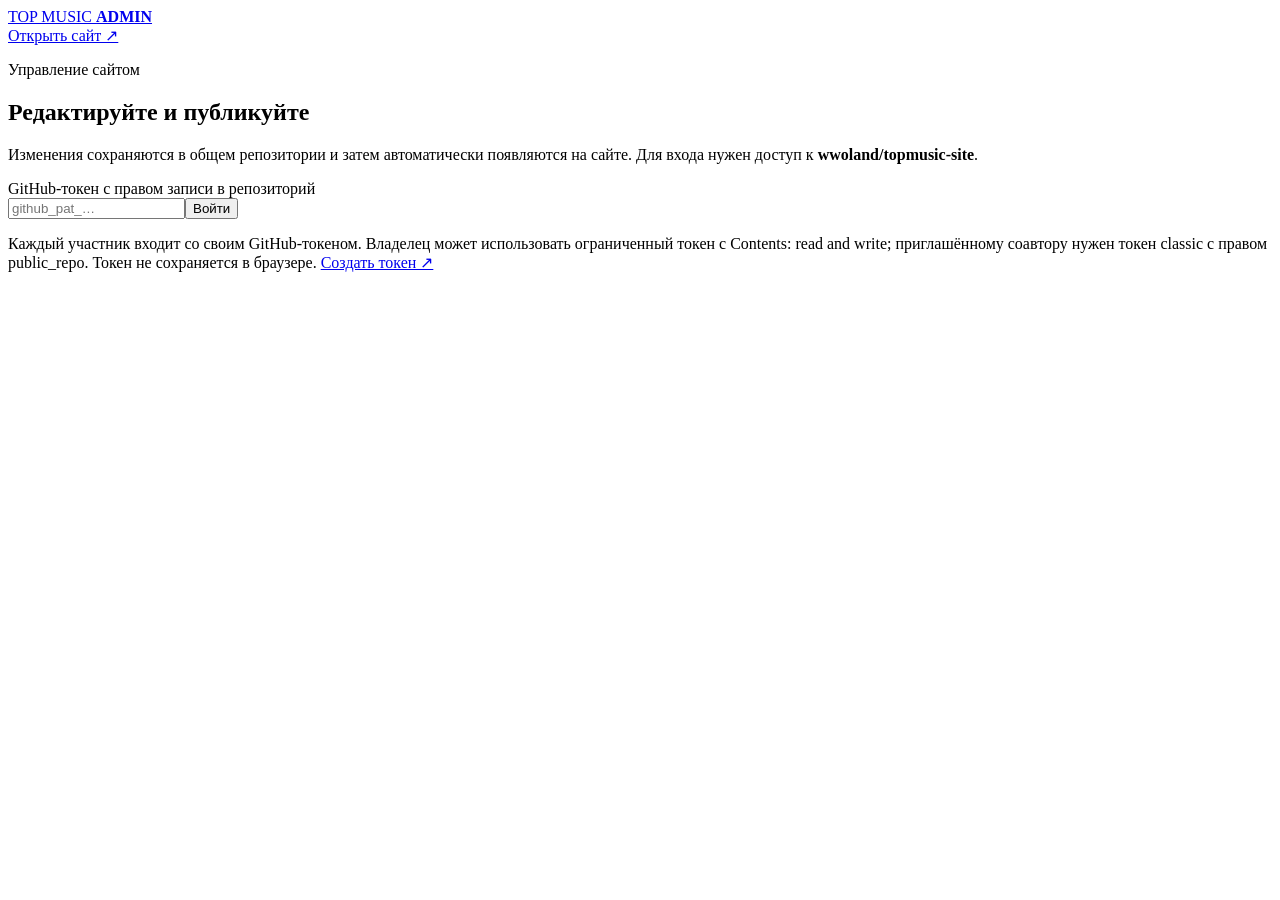
==== admin.html @ f508fe6a "Configure shared admin and publish latest site without losing edits" ====
<!doctype html>
<html lang="ru">
<head>
  <meta charset="utf-8">
  <meta name="viewport" content="width=device-width, initial-scale=1">
  <meta name="robots" content="noindex,nofollow">
  <title>Управление сайтом — Top Music Production</title>
  <link rel="icon" href="assets/favicon.svg">
  <link rel="stylesheet" href="assets/css/admin.css?v=1">
  <script src="assets/js/admin.js?v=2" defer></script>
</head>
<body>
  <header class="topbar">
    <a class="brand" href="index.html"><img src="assets/icons/logo.svg" alt=""><span>TOP MUSIC <b>ADMIN</b></span></a>
    <div class="topbar-actions"><a href="index.html" target="_blank" rel="noopener noreferrer">Открыть сайт ↗</a><button id="logout" type="button" hidden>Выйти</button></div>
  </header>

  <main>
    <section class="login card" id="loginPanel" aria-labelledby="loginTitle">
      <p class="eyebrow">Управление сайтом</p>
      <h1 id="loginTitle">Редактируйте и публикуйте</h1>
      <p>Изменения сохраняются в общем репозитории и затем автоматически появляются на сайте. Для входа нужен доступ к <strong>wwoland/topmusic-site</strong>.</p>
      <form id="loginForm">
        <label for="token">GitHub-токен с правом записи в репозиторий</label>
        <div class="token-row"><input id="token" type="password" autocomplete="off" spellcheck="false" required placeholder="github_pat_…"><button class="primary" type="submit">Войти</button></div>
      </form>
      <p class="hint">Каждый участник входит со своим GitHub-токеном. Владелец может использовать ограниченный токен с Contents: read and write; приглашённому соавтору нужен токен classic с правом public_repo. Токен не сохраняется в браузере. <a href="https://github.com/settings/tokens/new" target="_blank" rel="noopener noreferrer">Создать токен ↗</a></p>
    </section>

    <section id="editorPanel" hidden>
      <div class="intro"><div><p class="eyebrow">Редактор</p><h1>Содержимое сайта</h1><p>Выберите страницу, меняйте текст и ссылки или загружайте файлы. Кнопка «Опубликовать» отправляет изменения на сайт.</p></div><a class="site-link" id="previewLink" href="index.html" target="_blank" rel="noopener noreferrer">Посмотреть страницу ↗</a></div>
      <div class="toolbar card"><div class="tabs" role="tablist" aria-label="Разделы админки"><button class="tab active" data-tab="pages" type="button">Страницы</button><button class="tab" data-tab="services" type="button">Услуги</button><button class="tab" data-tab="artists" type="button">Артисты</button><button class="tab" data-tab="files" type="button">Файлы</button></div><div class="publish"><span id="dirtyMark" class="dirty" hidden>Есть несохранённые изменения</span><button class="primary" id="publish" type="button" disabled>Опубликовать</button></div></div>

      <section id="pagesTab" class="tab-panel">
        <div class="controls card"><label>Страница<select id="pageSelect"><option value="index.html">Главная</option><option value="pages/label.html">Лейбл</option><option value="pages/services.html">Продакшн</option><option value="pages/studio.html">Студия</option></select></label><label>Найти поле<input id="fieldSearch" type="search" placeholder="Например, скидка или отзыв"></label></div>
        <div class="tip">Текст сохраняется без изменения оформления. Для изображения или видео укажите ссылку либо загрузите файл прямо в нужное поле. Кнопки и другие ссылки редактируются отдельно.</div>
        <div id="pageFields" class="field-groups"></div>
      </section>

      <section id="artistsTab" class="tab-panel" hidden><div class="tip">В каждом блоке артисты идут по порядку показа: чем выше имя, тем чаще оно появляется на витрине.</div><div id="artistPools"></div></section>

      <section id="servicesTab" class="tab-panel" hidden><div class="tip">Здесь редактируются подробные тексты в попапах услуг. Названия, краткие описания и цены находятся во вкладке «Страницы».</div><div id="serviceDetails"></div></section>

      <section id="filesTab" class="tab-panel" hidden><div class="card upload-card"><h2>Загрузить файл</h2><p>Изображения, видео, аудио и PDF. После загрузки получите ссылку, которую можно поставить в текст или медиа-поле.</p><label class="file-picker">Выберите файл<input id="standaloneFile" type="file" accept="image/jpeg,image/png,image/webp,image/gif,video/mp4,video/webm,audio/mpeg,audio/mp4,audio/wav,application/pdf"></label><button class="primary" id="uploadStandalone" type="button">Загрузить</button><output id="uploadedPath"></output></div></section>
    </section>
    <div id="status" role="status" aria-live="polite"></div>
  </main>
</body>
</html>
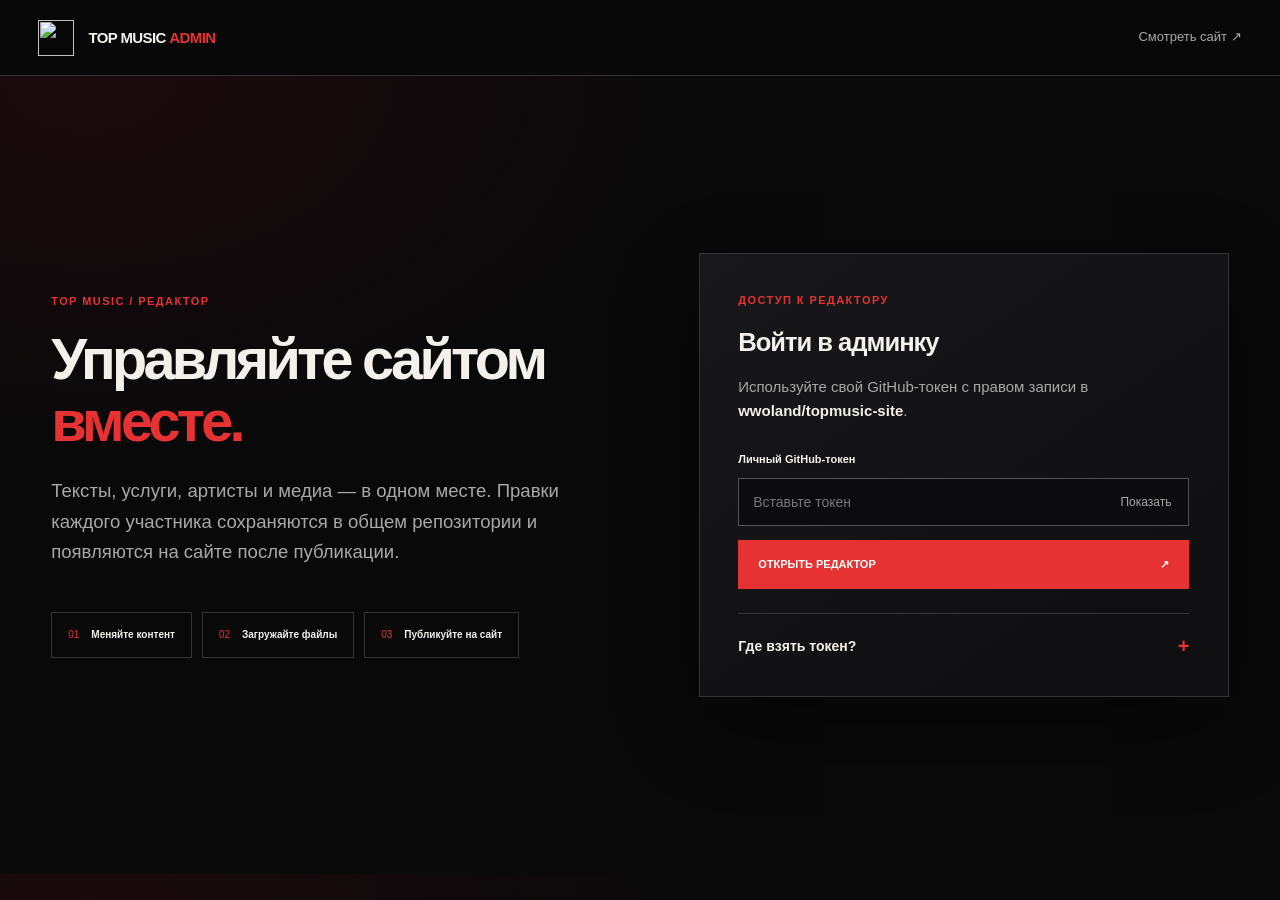
==== commit f2aaef42: "Improve admin editing UX and responsive layout" ====
--- a/admin.html
+++ b/admin.html
@@ -6,35 +6,45 @@
   <meta name="robots" content="noindex,nofollow">
   <title>Управление сайтом — Top Music Production</title>
   <link rel="icon" href="assets/favicon.svg">
-  <link rel="stylesheet" href="assets/css/admin.css?v=1">
-  <script src="assets/js/admin.js?v=2" defer></script>
+  <link rel="stylesheet" href="assets/css/admin.css?v=2">
+  <script src="assets/js/admin.js?v=3" defer></script>
 </head>
 <body>
   <header class="topbar">
     <a class="brand" href="index.html"><img src="assets/icons/logo.svg" alt=""><span>TOP MUSIC <b>ADMIN</b></span></a>
-    <div class="topbar-actions"><a href="index.html" target="_blank" rel="noopener noreferrer">Открыть сайт ↗</a><button id="logout" type="button" hidden>Выйти</button></div>
+    <div class="topbar-actions"><a href="index.html" target="_blank" rel="noopener noreferrer">Смотреть сайт ↗</a><span id="currentUser" class="current-user" hidden></span><button id="logout" type="button" hidden>Выйти</button></div>
   </header>
 
   <main>
-    <section class="login card" id="loginPanel" aria-labelledby="loginTitle">
-      <p class="eyebrow">Управление сайтом</p>
-      <h1 id="loginTitle">Редактируйте и публикуйте</h1>
-      <p>Изменения сохраняются в общем репозитории и затем автоматически появляются на сайте. Для входа нужен доступ к <strong>wwoland/topmusic-site</strong>.</p>
-      <form id="loginForm">
-        <label for="token">GitHub-токен с правом записи в репозиторий</label>
-        <div class="token-row"><input id="token" type="password" autocomplete="off" spellcheck="false" required placeholder="github_pat_…"><button class="primary" type="submit">Войти</button></div>
-      </form>
-      <p class="hint">Каждый участник входит со своим GitHub-токеном. Владелец может использовать ограниченный токен с Contents: read and write; приглашённому соавтору нужен токен classic с правом public_repo. Токен не сохраняется в браузере. <a href="https://github.com/settings/tokens/new" target="_blank" rel="noopener noreferrer">Создать токен ↗</a></p>
+    <section class="login" id="loginPanel" aria-labelledby="loginTitle">
+      <div class="login-intro">
+        <p class="eyebrow">Top Music / редактор</p>
+        <h1 id="loginTitle">Управляйте сайтом <span>вместе.</span></h1>
+        <p>Тексты, услуги, артисты и медиа — в одном месте. Правки каждого участника сохраняются в общем репозитории и появляются на сайте после публикации.</p>
+        <div class="login-points" aria-label="Возможности редактора"><span>01 <b>Меняйте контент</b></span><span>02 <b>Загружайте файлы</b></span><span>03 <b>Публикуйте на сайт</b></span></div>
+      </div>
+      <div class="login-card card">
+        <p class="eyebrow">Доступ к редактору</p>
+        <h2>Войти в админку</h2>
+        <p>Используйте свой GitHub-токен с правом записи в <strong>wwoland/topmusic-site</strong>.</p>
+        <form id="loginForm">
+          <label for="token">Личный GitHub-токен</label>
+          <div class="token-row"><input id="token" type="password" autocomplete="off" spellcheck="false" required placeholder="Вставьте токен"><button id="toggleToken" class="token-toggle" type="button" aria-label="Показать токен" aria-pressed="false">Показать</button></div>
+          <button class="primary login-submit" type="submit">Открыть редактор <span aria-hidden="true">↗</span></button>
+        </form>
+        <details class="login-help"><summary>Где взять токен?</summary><div><p>Каждый редактор создаёт свой токен один раз и входит с ним до окончания срока действия.</p><ol><li>Откройте создание токена GitHub (classic).</li><li>Отметьте только право <strong>public_repo</strong> и создайте токен.</li><li>Скопируйте его и вставьте в поле выше.</li></ol><a href="https://github.com/settings/tokens/new" target="_blank" rel="noopener noreferrer">Создать токен на GitHub ↗</a><p class="login-help-note">Владелец репозитория может использовать fine-grained токен с Contents: read and write. Токен не сохраняется в браузере.</p></div></details>
+      </div>
     </section>
 
     <section id="editorPanel" hidden>
-      <div class="intro"><div><p class="eyebrow">Редактор</p><h1>Содержимое сайта</h1><p>Выберите страницу, меняйте текст и ссылки или загружайте файлы. Кнопка «Опубликовать» отправляет изменения на сайт.</p></div><a class="site-link" id="previewLink" href="index.html" target="_blank" rel="noopener noreferrer">Посмотреть страницу ↗</a></div>
-      <div class="toolbar card"><div class="tabs" role="tablist" aria-label="Разделы админки"><button class="tab active" data-tab="pages" type="button">Страницы</button><button class="tab" data-tab="services" type="button">Услуги</button><button class="tab" data-tab="artists" type="button">Артисты</button><button class="tab" data-tab="files" type="button">Файлы</button></div><div class="publish"><span id="dirtyMark" class="dirty" hidden>Есть несохранённые изменения</span><button class="primary" id="publish" type="button" disabled>Опубликовать</button></div></div>
+      <div class="intro"><div><p class="eyebrow">Рабочее пространство</p><h1>Редактор сайта</h1><p>Выберите раздел, внесите изменения и опубликуйте их. Правки увидят все участники команды.</p></div><a class="site-link" id="previewLink" href="index.html" target="_blank" rel="noopener noreferrer">Посмотреть страницу ↗</a></div>
+      <div class="toolbar card"><div class="tabs" role="tablist" aria-label="Разделы админки"><button class="tab active" data-tab="pages" role="tab" aria-controls="pagesTab" aria-selected="true" type="button">Страницы</button><button class="tab" data-tab="services" role="tab" aria-controls="servicesTab" aria-selected="false" type="button">Услуги</button><button class="tab" data-tab="artists" role="tab" aria-controls="artistsTab" aria-selected="false" type="button">Артисты</button><button class="tab" data-tab="files" role="tab" aria-controls="filesTab" aria-selected="false" type="button">Файлы</button></div><div class="publish"><span id="dirtyMark" class="save-state" role="status" aria-live="polite">Все изменения сохранены</span><button class="primary" id="publish" type="button" disabled>Опубликовать ↗</button></div></div>
 
       <section id="pagesTab" class="tab-panel">
-        <div class="controls card"><label>Страница<select id="pageSelect"><option value="index.html">Главная</option><option value="pages/label.html">Лейбл</option><option value="pages/services.html">Продакшн</option><option value="pages/studio.html">Студия</option></select></label><label>Найти поле<input id="fieldSearch" type="search" placeholder="Например, скидка или отзыв"></label></div>
-        <div class="tip">Текст сохраняется без изменения оформления. Для изображения или видео укажите ссылку либо загрузите файл прямо в нужное поле. Кнопки и другие ссылки редактируются отдельно.</div>
+        <div class="controls card"><label>Страница<select id="pageSelect"><option value="index.html">Главная</option><option value="pages/label.html">Лейбл</option><option value="pages/services.html">Продакшн</option><option value="pages/studio.html">Студия</option></select></label><label>Поиск по странице<input id="fieldSearch" type="search" placeholder="Например, скидка или отзыв" autocomplete="off"></label><div class="field-tools"><span id="fieldSearchSummary" role="status" aria-live="polite"></span><button id="toggleGroups" class="text-button" type="button">Развернуть все ↓</button></div></div>
+        <div class="tip">Откройте нужный блок и меняйте текст, ссылки или файлы. Дизайн страницы останется прежним.</div>
         <div id="pageFields" class="field-groups"></div>
+        <p id="fieldEmpty" class="field-empty card" hidden>Ничего не найдено. Попробуйте другое слово.</p>
       </section>
 
       <section id="artistsTab" class="tab-panel" hidden><div class="tip">В каждом блоке артисты идут по порядку показа: чем выше имя, тем чаще оно появляется на витрине.</div><div id="artistPools"></div></section>
--- a/assets/css/admin.css
+++ b/assets/css/admin.css
@@ -0,0 +1,233 @@
+@font-face {
+  font-family: Unbounded;
+  src: url('../fonts/unbounded/Unbounded-Variable.ttf') format('truetype');
+  font-weight: 100 900;
+  font-display: swap;
+}
+
+:root {
+  color-scheme: dark;
+  --bg: #09090a;
+  --panel: #141416;
+  --surface: #1b1b1e;
+  --line: #343438;
+  --white: #f4f0eb;
+  --muted: #aaa8a7;
+  --red: #e63232;
+}
+
+* { box-sizing: border-box; }
+html { scroll-padding-top: 175px; }
+body {
+  margin: 0;
+  background: radial-gradient(ellipse 52rem 32rem at 7% 9%, rgba(93, 14, 24, .22), transparent 72%), var(--bg);
+  color: var(--white);
+  font: 400 15px/1.55 -apple-system, BlinkMacSystemFont, 'Segoe UI', sans-serif;
+}
+button, input, select, textarea { font: inherit; }
+button { cursor: pointer; }
+a { color: inherit; }
+[hidden] { display: none !important; }
+:focus-visible { outline: 2px solid var(--red); outline-offset: 3px; }
+h1, h2, h3, p { margin-top: 0; }
+h1, h2, h3, .brand, .eyebrow, .tab, .primary, .field-group summary, .login-points, .login-card label { font-family: Unbounded, sans-serif; }
+h1 { font-size: clamp(36px, 4.5vw, 66px); line-height: 1.08; letter-spacing: -.065em; }
+h2 { font-size: clamp(21px, 2vw, 28px); line-height: 1.25; letter-spacing: -.04em; }
+p { color: var(--muted); }
+
+.topbar {
+  position: sticky;
+  top: 0;
+  z-index: 30;
+  height: 76px;
+  padding: 0 clamp(20px, 3vw, 52px);
+  display: flex;
+  align-items: center;
+  justify-content: space-between;
+  gap: 20px;
+  border-bottom: 1px solid var(--line);
+  background: rgba(9, 9, 10, .94);
+  backdrop-filter: blur(18px);
+}
+.brand { display: inline-flex; align-items: center; gap: 14px; text-decoration: none; font-size: 15px; font-weight: 800; letter-spacing: -.04em; white-space: nowrap; }
+.brand img { width: 36px; height: 36px; }
+.brand b { color: var(--red); }
+.topbar-actions { display: flex; align-items: center; gap: 18px; white-space: nowrap; }
+.topbar-actions a, .topbar-actions button { border: 0; background: none; color: var(--muted); font-size: 13px; text-decoration: none; }
+.topbar-actions a:hover, .topbar-actions button:hover { color: var(--white); }
+.current-user { border-left: 1px solid var(--line); padding-left: 18px; color: var(--white); font-size: 13px; }
+
+main { max-width: 1500px; margin: auto; padding: clamp(28px, 4vw, 64px); }
+.eyebrow { margin-bottom: 18px; color: var(--red); font-size: 11px; font-weight: 700; letter-spacing: .13em; text-transform: uppercase; }
+.card { border: 1px solid var(--line); background: var(--panel); padding: clamp(22px, 2.5vw, 38px); }
+
+.login { min-height: min(720px, calc(100dvh - 204px)); display: grid; grid-template-columns: minmax(0, 1fr) minmax(400px, 530px); align-items: center; gap: clamp(48px, 7vw, 120px); }
+.login-intro { max-width: 690px; }
+.login-intro h1 { margin-bottom: 24px; }
+.login-intro h1 span { color: var(--red); }
+.login-intro > p:not(.eyebrow) { max-width: 540px; font-size: clamp(16px, 1.45vw, 19px); line-height: 1.65; }
+.login-points { display: flex; flex-wrap: wrap; gap: 10px; margin-top: 44px; }
+.login-points span { display: inline-flex; gap: 12px; padding: 15px 16px; border: 1px solid var(--line); color: var(--red); font-size: 10px; line-height: 1.4; }
+.login-points b { color: var(--white); font-weight: 600; }
+.login-card { padding: clamp(28px, 3vw, 48px); background: linear-gradient(145deg, #181719, #101012 78%); box-shadow: 0 28px 80px #0005; }
+.login-card h2 { margin-bottom: 16px; }
+.login-card > p:not(.eyebrow) { max-width: 430px; margin-bottom: 28px; line-height: 1.6; }
+.login-card strong { color: var(--white); }
+.login-card label { display: block; margin-bottom: 10px; color: var(--white); font-size: 11px; font-weight: 650; }
+.token-row { position: relative; }
+.token-row input { padding-right: 100px; }
+.token-toggle { position: absolute; right: 6px; top: 6px; bottom: 6px; padding: 0 12px; border: 0; background: transparent; color: var(--muted); font-size: 12px; }
+.token-toggle:hover { color: var(--white); }
+.login-submit { width: 100%; display: flex; align-items: center; justify-content: space-between; margin-top: 14px; }
+.login-help { margin-top: 24px; border-top: 1px solid var(--line); padding-top: 22px; font-size: 14px; }
+.login-help summary { cursor: pointer; color: var(--white); font-weight: 650; list-style: none; }
+.login-help summary::after { content: '+'; float: right; color: var(--red); font-size: 20px; line-height: 1; }
+.login-help[open] summary::after { content: '−'; }
+.login-help > div { padding-top: 18px; }
+.login-help p { line-height: 1.55; }
+.login-help ol { padding-left: 21px; color: var(--muted); }
+.login-help li { margin-bottom: 8px; }
+.login-help strong { color: var(--white); }
+.login-help a { display: inline-block; margin: 4px 0 10px; color: var(--white); text-decoration-color: var(--red); text-underline-offset: 5px; }
+.login-help-note { margin-bottom: 0; font-size: 12px; }
+
+label { display: block; color: var(--muted); font-size: 12px; font-weight: 650; }
+input, select, textarea {
+  width: 100%;
+  min-height: 48px;
+  padding: 12px 14px;
+  border: 1px solid #535356;
+  border-radius: 0;
+  background: #0c0c0e;
+  color: var(--white);
+  font-size: 14px;
+  line-height: 1.5;
+}
+input::placeholder { color: #777578; }
+textarea { min-height: 100px; resize: vertical; }
+input:focus, select:focus, textarea:focus { outline: 1px solid var(--red); border-color: var(--red); }
+.primary {
+  min-height: 49px;
+  padding: 11px 19px;
+  border: 1px solid var(--red);
+  background: var(--red);
+  color: #fff;
+  font-size: 11px;
+  font-weight: 750;
+  text-transform: uppercase;
+  transition: background .2s ease, border-color .2s ease;
+}
+.primary:hover:not(:disabled) { background: #b62727; border-color: #b62727; }
+.primary:disabled { opacity: .48; cursor: not-allowed; }
+
+.intro { display: flex; align-items: end; justify-content: space-between; gap: 32px; margin-bottom: 32px; }
+.intro h1 { margin-bottom: 12px; font-size: clamp(32px, 3.4vw, 52px); }
+.intro p:not(.eyebrow) { max-width: 680px; margin-bottom: 0; }
+.site-link { flex: none; border-bottom: 1px solid var(--red); padding-bottom: 5px; font-size: 13px; font-weight: 650; text-decoration: none; }
+.site-link:hover { color: var(--red); }
+.toolbar { position: sticky; top: 76px; z-index: 20; display: flex; align-items: center; justify-content: space-between; gap: 20px; margin-bottom: 24px; padding: 12px 16px; background: rgba(20, 20, 22, .96); backdrop-filter: blur(16px); }
+.tabs { display: flex; flex: 1; gap: 4px; overflow-x: auto; scrollbar-width: thin; }
+.tab { flex: none; min-height: 46px; padding: 10px 16px; border: 1px solid transparent; background: transparent; color: var(--muted); font-size: 11px; font-weight: 650; text-transform: uppercase; white-space: nowrap; }
+.tab:hover { color: var(--white); background: #242427; }
+.tab.active { border-color: #714044; background: #2c1b1e; color: var(--white); }
+.publish { display: flex; align-items: center; justify-content: end; gap: 16px; }
+.save-state { display: inline-flex; align-items: center; gap: 8px; color: #a8c7af; font-size: 12px; white-space: nowrap; }
+.save-state::before { content: ''; width: 7px; height: 7px; border-radius: 50%; background: #68b57e; }
+.save-state.is-dirty { color: #ffd1a8; }
+.save-state.is-dirty::before { background: #f49c49; }
+
+.controls { display: grid; grid-template-columns: minmax(190px, 260px) minmax(240px, 1fr) auto; align-items: end; gap: 18px; margin-bottom: 16px; padding: 24px; }
+.controls label { font-size: 12px; }
+.controls input, .controls select { display: block; margin-top: 9px; }
+.field-tools { display: flex; align-items: center; justify-content: end; flex-wrap: wrap; gap: 14px; min-height: 48px; }
+#fieldSearchSummary { color: var(--muted); font-size: 12px; white-space: nowrap; }
+.text-button { border: 0; background: none; color: var(--white); font-size: 12px; text-decoration: underline; text-decoration-color: var(--red); text-underline-offset: 5px; white-space: nowrap; }
+.text-button:hover { color: var(--red); }
+.tip { margin-bottom: 24px; padding: 17px 20px; border-left: 3px solid var(--red); background: #1b1517; color: #d0c7c7; font-size: 13px; }
+.field-empty { margin: 0; color: var(--muted); font-size: 15px; }
+
+.field-group { margin-bottom: 12px; }
+.field-group summary { position: relative; display: flex; align-items: center; justify-content: space-between; gap: 15px; min-height: 64px; padding: 16px 22px; border: 1px solid var(--line); background: #19191c; cursor: pointer; font-size: 13px; font-weight: 700; line-height: 1.35; list-style: none; }
+.field-group summary:hover { background: #222226; }
+.field-group summary::-webkit-details-marker { display: none; }
+.field-group summary::after { content: '+'; flex: none; margin-left: auto; color: var(--red); font-size: 20px; font-weight: 400; }
+.field-group[open] summary::after { content: '−'; }
+.group-title { overflow-wrap: anywhere; }
+.group-count { margin-left: auto; color: var(--muted); font: 500 12px/1.4 -apple-system, BlinkMacSystemFont, 'Segoe UI', sans-serif; white-space: nowrap; }
+.field-group-body { border: 1px solid var(--line); border-top: 0; padding: 0 22px; background: #101012; }
+.field { display: grid; grid-template-columns: minmax(170px, 32%) minmax(0, 1fr); align-items: start; gap: 24px; padding: 22px 0; border-top: 1px solid #2a2a2e; }
+.field:first-child { border-top: 0; }
+.field-title { min-width: 0; overflow-wrap: anywhere; }
+.field-title strong { display: block; margin-bottom: 7px; color: var(--red); font: 700 10px/1.4 Unbounded, sans-serif; letter-spacing: .07em; text-transform: uppercase; }
+.field-description { display: block; color: var(--white); font-size: 14px; line-height: 1.45; }
+.field-control { min-width: 0; }
+.field-control input, .field-control textarea { width: 100%; }
+.field-media { display: grid; grid-template-columns: minmax(0, 1fr) auto; gap: 8px; }
+.field-media input[type=file] { display: none; }
+.small-button { min-height: 48px; padding: 10px 14px; border: 1px solid #57575b; background: #222225; color: var(--white); font-size: 12px; white-space: nowrap; }
+.small-button:hover { border-color: var(--red); }
+.media-preview { display: block; max-width: 220px; max-height: 130px; object-fit: contain; margin-top: 10px; background: #000; }
+.path-note { margin-top: 6px; color: var(--muted); font-size: 11px; word-break: break-all; }
+
+.pool { margin-bottom: 20px; }
+.pool-head { display: flex; align-items: center; justify-content: space-between; flex-wrap: wrap; gap: 14px; margin-bottom: 13px; }
+.pool-head h2 { margin: 0; }
+.artist-row { display: grid; grid-template-columns: repeat(3, minmax(0, 1fr)) auto; gap: 12px; margin: 12px 0; padding: 18px; border: 1px solid var(--line); background: #101012; }
+.artist-row label input { display: block; margin-top: 7px; }
+.artist-actions { display: flex; align-items: end; gap: 4px; }
+.artist-actions .small-button:disabled { opacity: .35; cursor: not-allowed; }
+.upload-card { max-width: 800px; }
+.upload-card p { max-width: 560px; }
+.file-picker { display: block; margin: 20px 0; }
+.file-picker input { display: block; margin-top: 8px; padding-top: 9px; }
+.upload-card output { display: block; margin-top: 16px; color: #b1c9ff; word-break: break-all; }
+#status { position: fixed; right: 24px; bottom: 24px; z-index: 40; max-width: min(460px, calc(100vw - 48px)); padding: 15px 19px; border: 1px solid #579267; background: #17221a; color: #e8ffee; box-shadow: 0 12px 40px #0009; display: none; font-size: 13px; }
+#status.error { border-color: var(--red); background: #2b1518; color: #fff; }
+
+@media (max-width: 1100px) {
+  .login { grid-template-columns: 1fr 430px; gap: 40px; }
+  .login-points { margin-top: 28px; }
+  .login-points span { width: 100%; }
+  .toolbar { align-items: stretch; flex-direction: column; }
+  .publish { justify-content: space-between; }
+  .controls { grid-template-columns: minmax(170px, 230px) minmax(0, 1fr); }
+  .field-tools { grid-column: 1 / -1; justify-content: space-between; min-height: auto; }
+}
+@media (max-width: 800px) {
+  .login { min-height: auto; grid-template-columns: 1fr; gap: 34px; padding: 30px 0 60px; }
+  .login-intro h1 { max-width: 660px; }
+  .login-points { display: none; }
+  .login-card { max-width: 620px; }
+  .intro { align-items: start; flex-direction: column; gap: 18px; }
+  .controls { grid-template-columns: 1fr; }
+  .field-tools { grid-column: auto; }
+  .field { grid-template-columns: 1fr; gap: 12px; }
+  .artist-row { grid-template-columns: 1fr 1fr; }
+}
+@media (max-width: 560px) {
+  .topbar { height: 66px; padding: 0 16px; }
+  .brand { gap: 8px; font-size: 11px; }
+  .brand img { width: 29px; height: 29px; }
+  .topbar-actions { gap: 10px; }
+  .topbar-actions a { display: none; }
+  .topbar-actions button, .current-user { font-size: 11px; }
+  .current-user { padding-left: 0; border: 0; }
+  main { padding: 22px 16px 60px; }
+  .login { padding: 34px 0 38px; gap: 24px; }
+  .login-intro h1 { margin-bottom: 15px; font-size: clamp(34px, 11vw, 52px); }
+  .login-intro > p:not(.eyebrow) { font-size: 15px; }
+  .login-card { padding: 24px 20px; }
+  .toolbar { top: 66px; margin: 0 -16px 20px; padding: 10px 16px; border-left: 0; border-right: 0; }
+  .tabs { margin: 0 -16px; padding: 0 16px 2px; }
+  .tab { min-height: 42px; padding: 9px 11px; font-size: 11px; }
+  .publish { gap: 10px; }
+  .save-state { font-size: 11px; white-space: normal; }
+  .publish .primary { min-height: 42px; padding: 8px 11px; font-size: 11px; white-space: nowrap; }
+  .controls { padding: 18px; }
+  .field-group summary { padding: 15px 17px; font-size: 12px; }
+  .field-group-body { padding: 0 17px; }
+  .field-media { grid-template-columns: 1fr; }
+  .artist-row { grid-template-columns: 1fr; }
+  .artist-actions { flex-wrap: wrap; }
+  #status { right: 16px; bottom: 16px; max-width: calc(100vw - 32px); }
+}
